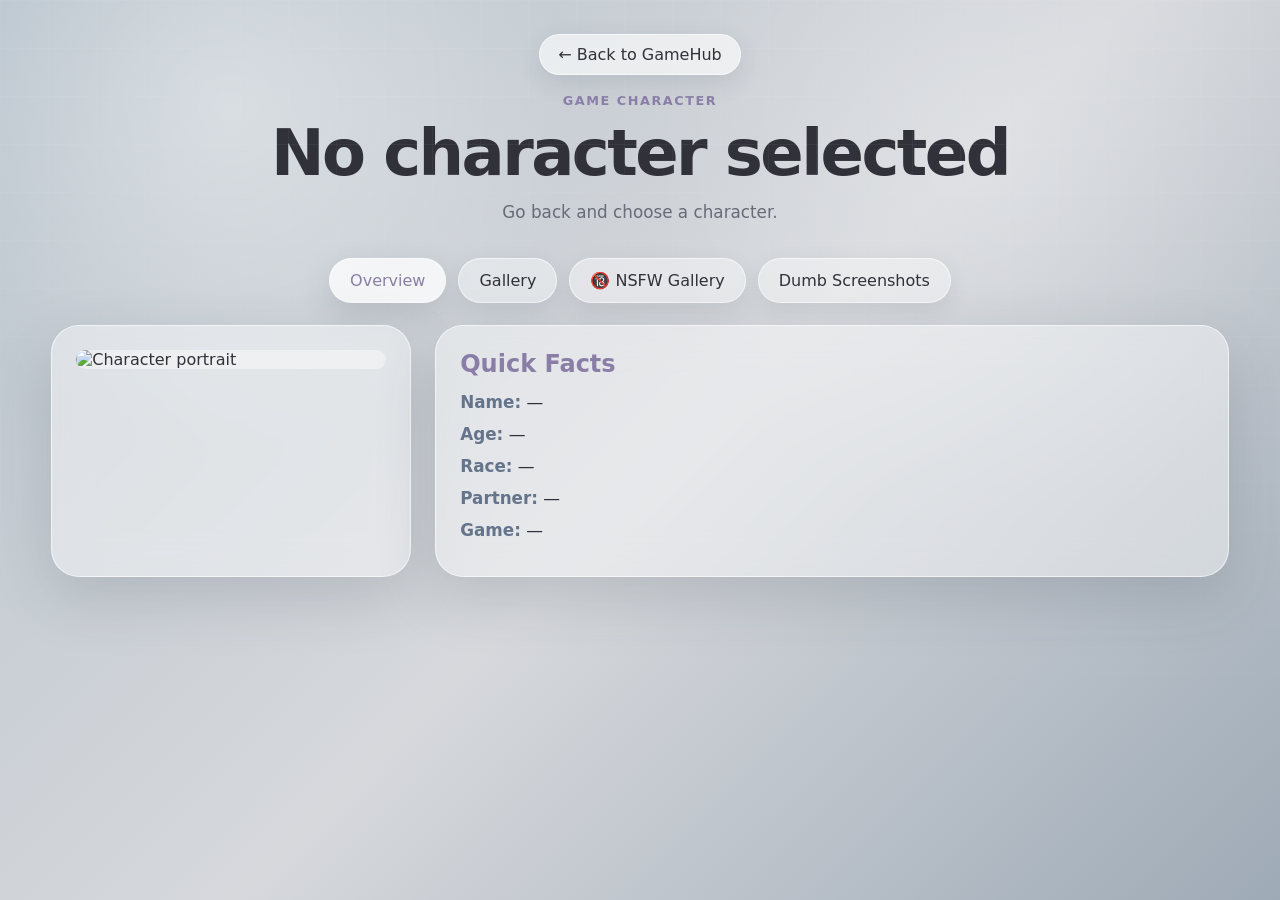
==== characters/index.html @ 3034ac72 "Add files via upload" ====
<!DOCTYPE html>
<html lang="en">
<head>
<meta charset="UTF-8">
<meta name="viewport" content="width=device-width, initial-scale=1.0">
<title>Game Character | GameHub</title>
<link rel="stylesheet" href="../style.css?v=1">
</head>
<body>

<header class="character-header">
  <a class="back-link" href="../index.html">← Back to GameHub</a>
  <p id="ownerLabel" class="eyebrow">Game Character</p>
  <h1 id="characterName">Loading...</h1>
  <p id="gameLabel" class="subtitle">Loading character...</p>
</header>

<main class="profile-shell">
  <nav class="profile-tabs" aria-label="Profile tabs">
    <button class="profile-tab active" data-tab="overview">Overview</button>
    <button class="profile-tab" data-tab="gallery">Gallery</button>
    <button class="profile-tab" data-tab="nsfw">🔞 NSFW Gallery</button>
    <button class="profile-tab" data-tab="screenshots">Dumb Screenshots</button>
  </nav>

  <section id="overview" class="tab-panel active">
    <div class="overview-grid">
      <div class="glass-card portrait-card">
        <img id="portraitImage" src="../assets/placeholder.png" alt="Character portrait">
      </div>

      <div class="glass-card facts-card">
        <h2>Quick Facts</h2>
        <p><strong>Name:</strong> <span id="factName">—</span></p>
        <p><strong>Age:</strong> <span id="factAge">—</span></p>
        <p><strong>Race:</strong> <span id="factRace">—</span></p>
        <p><strong>Partner:</strong> <span id="factPartner">—</span></p>
        <p><strong>Game:</strong> <span id="factGame">—</span></p>
      </div>
    </div>
  </section>

  <section id="gallery" class="tab-panel">
    <div class="section-title">
      <h2>Gallery</h2>
      <p>Artwork, portraits, and favorite images.</p>
    </div>
    <div id="galleryGrid" class="image-grid"></div>
  </section>

  <section id="nsfw" class="tab-panel">
    <div class="section-title">
      <h2>NSFW Gallery</h2>
      <p>Images are blurred until revealed.</p>
    </div>
    <div id="nsfwGrid" class="image-grid"></div>
  </section>

  <section id="screenshots" class="tab-panel">
    <div class="section-title">
      <h2>Dumb Screenshots Gallery</h2>
      <p>Silly screenshots, cursed moments, and memorable game chaos.</p>
    </div>
    <div id="screenshotsGrid" class="image-grid"></div>
  </section>
</main>

<div id="lightbox" class="lightbox">
  <button id="lightboxClose" class="lightbox-close">×</button>
  <img id="lightboxImage" src="" alt="Full-size image">
</div>

<script src="../script.js?v=1"></script>
</body>
</html>
---- style.css ----
* {
  box-sizing: border-box;
}

:root {
  --bg-1: #b8c3cc;
  --bg-2: #d6d8dc;
  --bg-3: #9eaab6;
  --glass: rgba(255, 255, 255, .42);
  --glass-strong: rgba(255, 255, 255, .62);
  --line: rgba(255, 255, 255, .62);
  --text: #31313a;
  --muted: #676b78;
  --accent: #8a7ea6;
  --accent-2: #64748b;
  --shadow: 0 20px 60px rgba(55, 64, 78, .18);
  --radius: 28px;
}

html {
  min-height: 100%;
}

body {
  margin: 0;
  min-height: 100%;
  font-family: "Trebuchet MS", system-ui, sans-serif;
  color: var(--text);
  background:
    radial-gradient(circle at 18% 12%, rgba(255,255,255,.38), transparent 26%),
    radial-gradient(circle at 78% 18%, rgba(255,255,255,.24), transparent 28%),
    linear-gradient(135deg, var(--bg-1), var(--bg-2) 52%, var(--bg-3));
  background-attachment: fixed;
}

body::before {
  content: "";
  position: fixed;
  inset: 0;
  pointer-events: none;
  background-image:
    linear-gradient(rgba(255,255,255,.12) 1px, transparent 1px),
    linear-gradient(90deg, rgba(255,255,255,.1) 1px, transparent 1px);
  background-size: 48px 48px;
  mask-image: linear-gradient(to bottom, rgba(0,0,0,.45), transparent);
}

.site-header,
.character-header {
  text-align: center;
  padding: 34px 20px 22px;
}

.back-link {
  display: inline-flex;
  align-items: center;
  justify-content: center;
  margin-bottom: 18px;
  padding: 10px 18px;
  border-radius: 999px;
  color: var(--text);
  text-decoration: none;
  background: var(--glass-strong);
  border: 1px solid var(--line);
  box-shadow: 0 8px 25px rgba(55, 64, 78, .12);
}

.eyebrow {
  margin: 0 0 8px;
  color: var(--accent);
  letter-spacing: .12em;
  text-transform: uppercase;
  font-size: .8rem;
  font-weight: 700;
}

h1 {
  margin: 0;
  font-size: clamp(2.2rem, 5vw, 4.2rem);
  letter-spacing: -.04em;
}

.subtitle {
  max-width: 720px;
  margin: 12px auto 0;
  color: var(--muted);
  font-size: 1.05rem;
}

.hub-shell,
.profile-shell {
  width: min(1180px, 92vw);
  margin: 0 auto 60px;
}

.owner-tabs,
.profile-tabs {
  display: flex;
  justify-content: center;
  flex-wrap: wrap;
  gap: 12px;
  margin: 14px auto 22px;
}

.owner-tab,
.profile-tab,
button {
  border: 1px solid var(--line);
  border-radius: 999px;
  padding: 12px 20px;
  background: var(--glass);
  color: var(--text);
  cursor: pointer;
  font: inherit;
  box-shadow: 0 8px 22px rgba(55, 64, 78, .1);
  transition: transform .18s ease, background .18s ease, box-shadow .18s ease;
}

.owner-tab:hover,
.profile-tab:hover,
button:hover {
  transform: translateY(-1px);
}

.owner-tab.active,
.profile-tab.active {
  background: rgba(255,255,255,.76);
  color: var(--accent);
  box-shadow: 0 12px 32px rgba(55, 64, 78, .16);
}

.glass-card,
.character-card,
.image-card {
  background: var(--glass);
  border: 1px solid var(--line);
  border-radius: var(--radius);
  box-shadow: var(--shadow);
  backdrop-filter: blur(18px);
  -webkit-backdrop-filter: blur(18px);
}

.toolbar {
  padding: 18px;
  margin-bottom: 24px;
}

#searchInput {
  width: 100%;
  border: 1px solid rgba(255,255,255,.74);
  border-radius: 999px;
  padding: 14px 18px;
  background: rgba(255,255,255,.54);
  color: var(--text);
  font: inherit;
  outline: none;
}

.status-message {
  text-align: center;
  color: var(--muted);
  margin: 22px 0;
}

.character-grid {
  display: grid;
  grid-template-columns: repeat(auto-fill, minmax(220px, 1fr));
  gap: 22px;
}

.character-card {
  overflow: hidden;
  text-decoration: none;
  color: inherit;
  display: block;
  transition: transform .18s ease, box-shadow .18s ease;
}

.character-card:hover {
  transform: translateY(-4px);
  box-shadow: 0 28px 70px rgba(55, 64, 78, .22);
}

.card-image-wrap {
  aspect-ratio: 1 / 1;
  background: rgba(255,255,255,.36);
  overflow: hidden;
}

.card-image-wrap img {
  width: 100%;
  height: 100%;
  object-fit: cover;
  display: block;
}

.card-body {
  padding: 18px;
}

.card-body h2 {
  margin: 0 0 8px;
  font-size: 1.25rem;
}

.card-body p {
  margin: 5px 0;
  color: var(--muted);
}

.badge {
  display: inline-flex;
  margin-top: 10px;
  padding: 6px 10px;
  border-radius: 999px;
  background: rgba(255,255,255,.55);
  color: var(--accent-2);
  font-size: .85rem;
}

.tab-panel {
  display: none;
}

.tab-panel.active {
  display: block;
}

.overview-grid {
  display: grid;
  grid-template-columns: minmax(240px, 360px) minmax(0, 1fr);
  gap: 24px;
  align-items: stretch;
}

.portrait-card,
.facts-card {
  padding: 24px;
}

.portrait-card img {
  width: 100%;
  max-height: 440px;
  object-fit: contain;
  display: block;
  border-radius: 20px;
  background: rgba(255,255,255,.4);
}

.facts-card h2,
.section-title h2 {
  margin: 0 0 14px;
  color: var(--accent);
}

.facts-card p {
  font-size: 1.05rem;
  margin: 12px 0;
}

.facts-card strong {
  color: var(--accent-2);
}

.section-title {
  text-align: center;
  margin: 12px 0 24px;
}

.section-title p {
  margin: 0;
  color: var(--muted);
}

.image-grid {
  display: grid;
  grid-template-columns: repeat(auto-fill, minmax(220px, 1fr));
  gap: 22px;
}

.image-card {
  overflow: hidden;
  padding: 12px;
}

.image-card img {
  width: 100%;
  aspect-ratio: 1 / 1;
  object-fit: cover;
  display: block;
  border-radius: 18px;
  cursor: pointer;
  background: rgba(255,255,255,.4);
}

.image-title {
  margin: 10px 6px 4px;
  color: var(--muted);
  font-size: .95rem;
}

.nsfw-card img {
  filter: blur(18px);
}

.nsfw-card.revealed img {
  filter: none;
}

.nsfw-wrap {
  position: relative;
}

.nsfw-overlay {
  position: absolute;
  inset: 12px;
  border-radius: 18px;
  display: grid;
  place-items: center;
  text-align: center;
  background: rgba(40, 42, 52, .42);
  color: white;
  pointer-events: none;
}

.nsfw-card.revealed .nsfw-overlay {
  display: none;
}

.lightbox {
  display: none;
  position: fixed;
  inset: 0;
  z-index: 20;
  background: rgba(20, 22, 28, .72);
  backdrop-filter: blur(12px);
  padding: 48px 24px;
}

.lightbox.active {
  display: grid;
  place-items: center;
}

.lightbox img {
  max-width: min(1100px, 92vw);
  max-height: 86vh;
  object-fit: contain;
  border-radius: 22px;
  box-shadow: 0 30px 90px rgba(0,0,0,.35);
}

.lightbox-close {
  position: fixed;
  top: 22px;
  right: 22px;
  width: 48px;
  height: 48px;
  padding: 0;
  font-size: 2rem;
}

@media (max-width: 760px) {
  .overview-grid {
    grid-template-columns: 1fr;
  }

  .hub-shell,
  .profile-shell {
    width: min(94vw, 680px);
  }
}
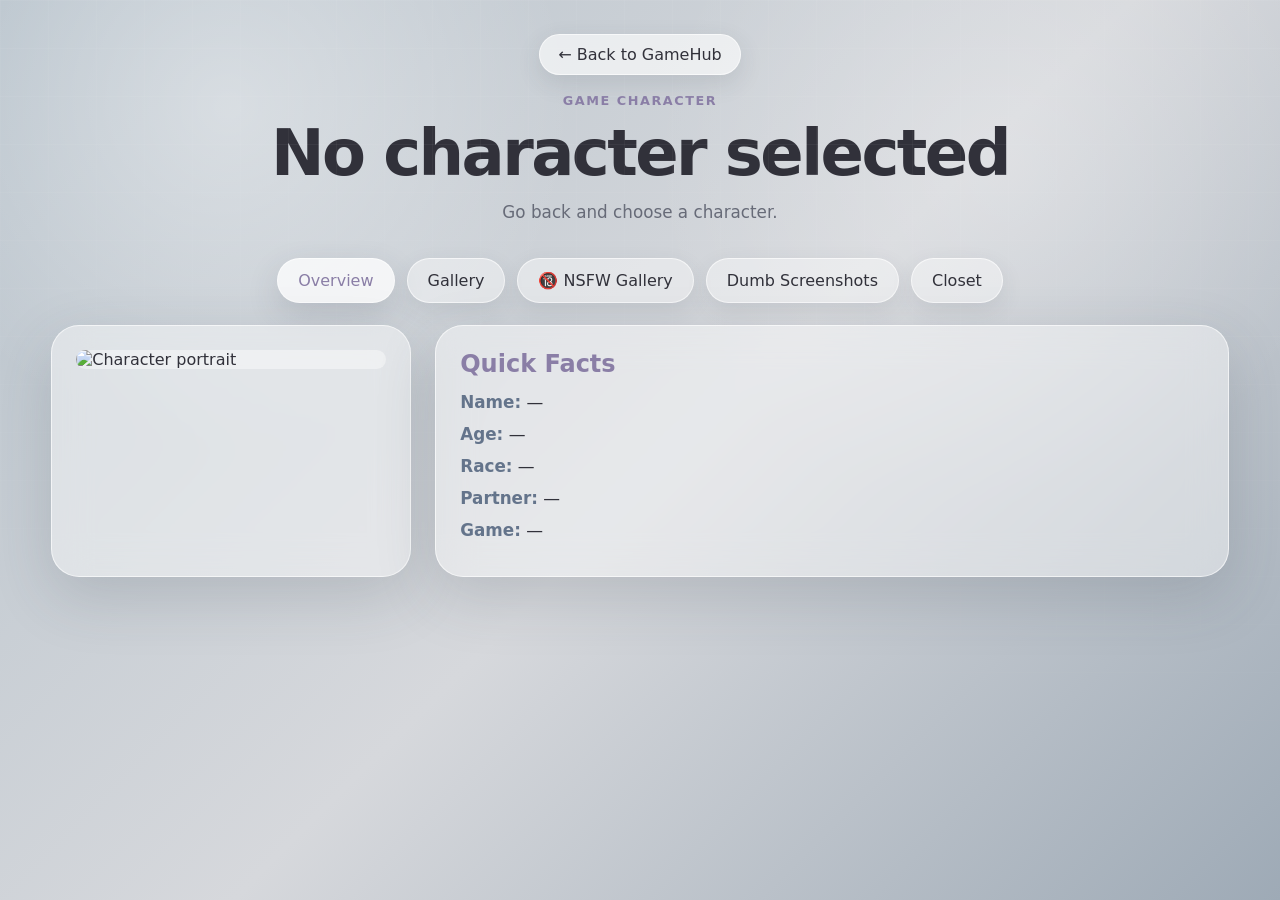
==== commit 17b3ba5e: "Update index.html" ====
--- a/characters/index.html
+++ b/characters/index.html
@@ -21,6 +21,7 @@
     <button class="profile-tab" data-tab="gallery">Gallery</button>
     <button class="profile-tab" data-tab="nsfw">🔞 NSFW Gallery</button>
     <button class="profile-tab" data-tab="screenshots">Dumb Screenshots</button>
+    <button class="profile-tab" data-tab="closet">Closet</button>
   </nav>
 
   <section id="overview" class="tab-panel active">
